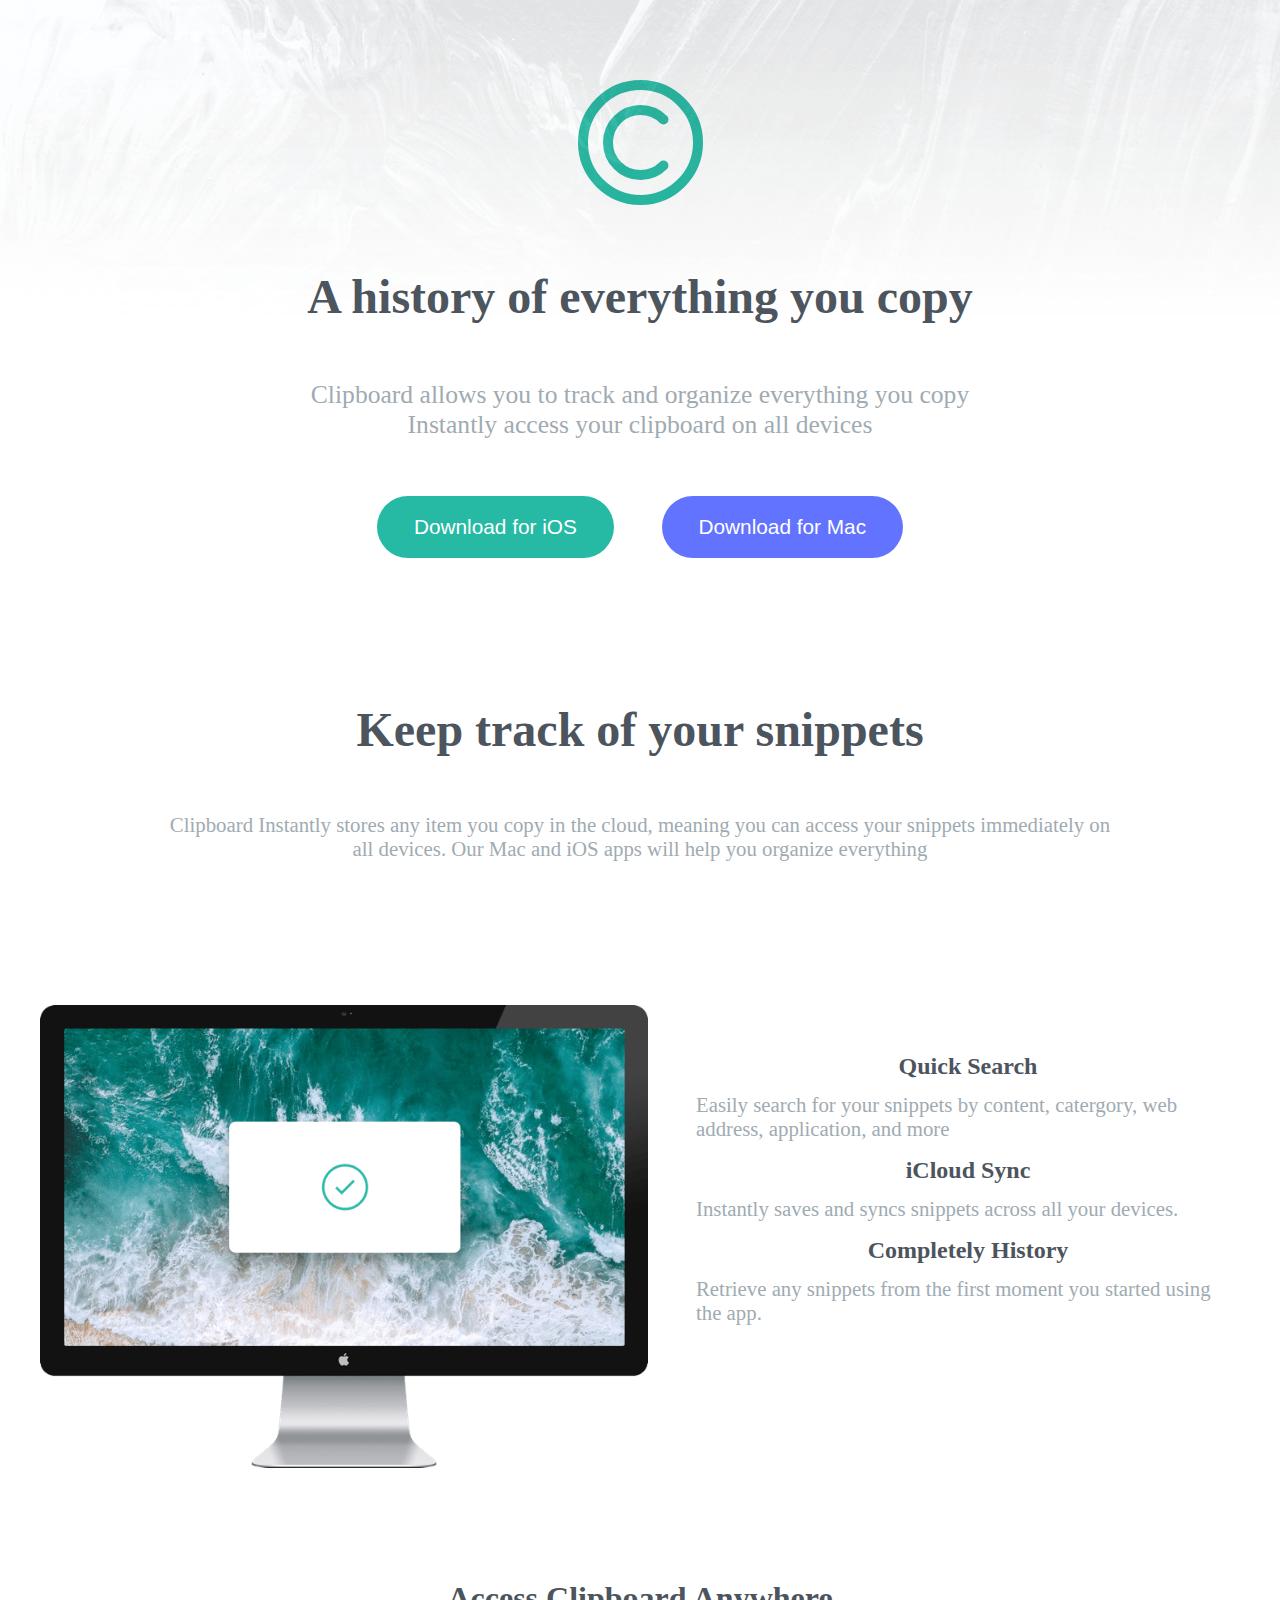
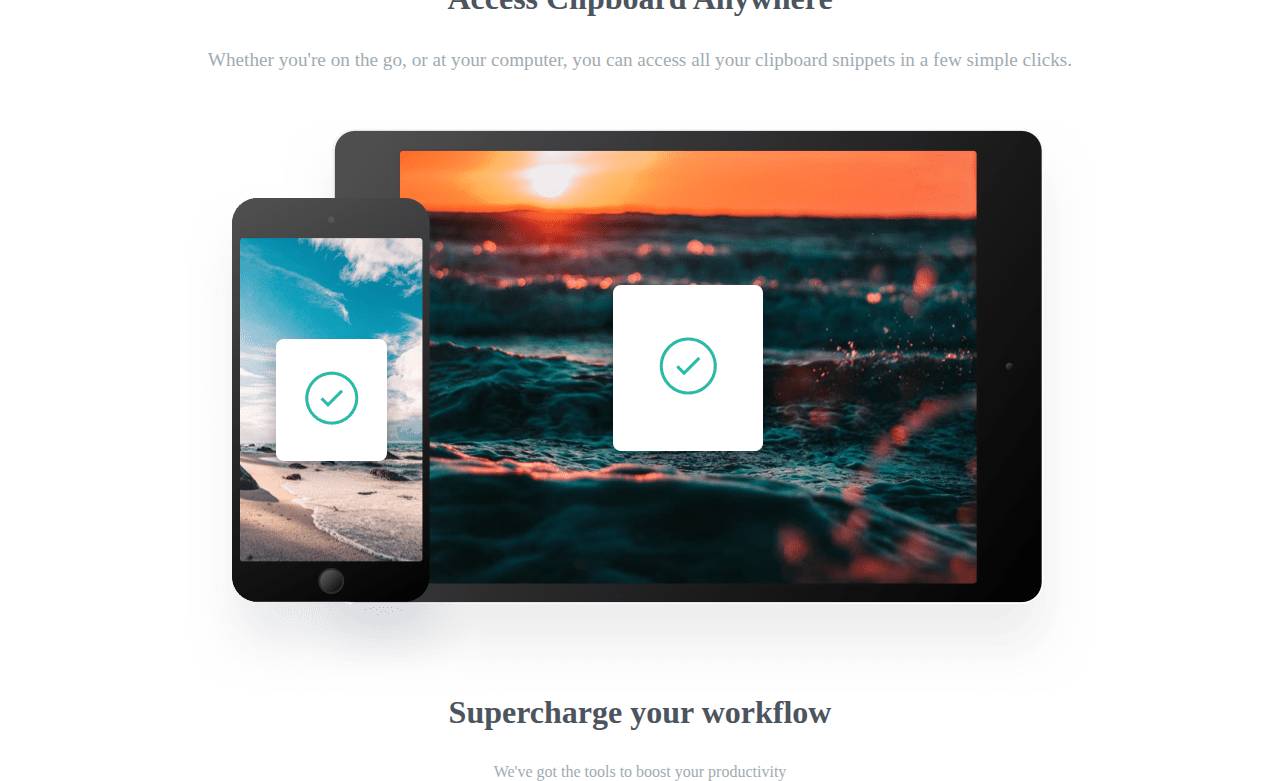
==== landing_page/index.html @ 25e570d0 "landing page" ====
<!DOCTYPE html>
<html lang="en">

<head>
    <meta charset="UTF-8">
    <meta name="viewport" content="width=device-width, initial-scale=1.0">
    <title>CLIPBOARD :: WEBSITE</title>
    <link rel="stylesheet" href="./css/style.css">
    <link rel="shortcut icon" href="./images/favicon-32x32.png" type="image/png">
</head>

<body>
    <img src="./images/bg-header-desktop.png" class="bg_image" style="width: 100%;" alt="">
    <div class="wrapper">

        <div class="icon flex-center">
            <img src="./images/logo.svg" alt="">
        </div>
        <div class="banner">
            <h1>A history of everything you copy</h1>
            <p>
                Clipboard allows you to track and organize everything you copy <br>
                Instantly access your clipboard on all devices
            </p>
        </div>

        <div class="download flex-center">
            <button>Download for iOS</button>
            <button id="mac">Download for Mac</button>
        </div>

        <div class="snippets">
            <h2>Keep track of your snippets</h2>
            <p>
                Clipboard Instantly stores any item you copy in the cloud, meaning you can access your snippets
                immediately on all devices. Our Mac and iOS apps will help you organize everything
            </p>
        </div>

        <div class="features ">
            <img src="./images/image-computer.png" alt="">
            <div class="features-text">
                <div class="feature">
                    <h3>Quick Search</h3>
                    <p>Easily search for your snippets by content, catergory, web address, application, and more</p>

                </div>
                <div class="feature">
                    <h3>iCloud Sync</h3>
                    <p>
                        Instantly saves and syncs snippets across all your devices.

                    </p>

                </div>
                <div class="feature">
                    <h3>Completely History
                    </h3>
                    <p>
                        Retrieve any snippets from the first moment you started using the app.
                    </p>

                </div>
            </div>
        </div>

        <div class="access">
            <h3>Access Clipboard Anywhere</h3>
            <p>Whether you're on the go, or at your computer, you can access all your clipboard snippets in a few simple clicks.      </p>
            <div class="flex-center">

                <img src="./images/image-devices.png" alt="">
            </div>
        </div>

        <div class="super">
            <h3>Supercharge your workflow</h3>
            <p>We've got the tools to boost your productivity</p>
            
        </div>



    </div>



</body>

</html>
---- landing_page/css/style.css ----
* {
    margin: 0;
    padding: 0;
    box-sizing: border-box;
}

:root {
    --header: #4c545d;
    --text: #9fabb2;
    --green: #26baa4;
    --blue: #6173ff;
}

body {
    font-size:16px;
    font-family: tahoma;
}

.wrapper {
    width: 1200px;
    margin: 0 auto;
    /* margin-top: -20rem; */
}
.bg_image{
    position: absolute;
}

.flex-center {
    display: flex;
    align-items: center;
    justify-content: center;
}

.banner {
    text-align: center;
}

.icon {
    margin-bottom: 4rem;
}

.icon img {
    margin-top: 5rem;
}

h1,
h2 {
    font-size: 3rem;
    color: var(--header);
    margin-bottom: 3.5rem;
}

p {
    color: var(--text);
    text-align: center;
    max-width: 80%;
    margin: 0 auto;

}
.banner p{
    font-size: 1.6rem;
}
.download {
    gap: 3rem;
    margin-top: 3.5rem;
}

.download button {
    outline: none;
    background: var(--green);
    border: none;
    padding: 1.2rem 2.3rem;
    font-size: 1.3rem;
    color: white;
    border-radius: 2rem;
    cursor: pointer;
    transition: .5s all ease;
}

.download button#mac {
    background: var(--blue);
}

.download button:hover {
    opacity: .8;
}

.snippets {
    text-align: center;
    margin-top: 9rem;
    margin-bottom: 9rem;
}

.snippets p {
    font-size: 1.3rem;
}
.features{
    display: flex;
    justify-content: center;
    gap: 3rem;
    
}
.features-text{
    margin-top: 3rem;
}
.features img{
    width: 38rem;
}
.feature{
    margin-bottom: 1rem;
}
.features h3{
    color: var(--header);
    margin-bottom: .8rem;
    font-size: 1.5rem;
}
.feature p{
    max-width: 100%;
    margin: 0;
    text-align: left;
    font-size: 1.3rem;

}

.access{
    margin-top: 7rem;
}
 h3{
    color: var(--header);
    font-size: 2rem;
    text-align: center;
    margin-bottom: 2rem;
}
.access p{
    font-size: 1.2rem;
    max-width: 100%;
}
.access img{
    margin-top: 3rem;
    
}
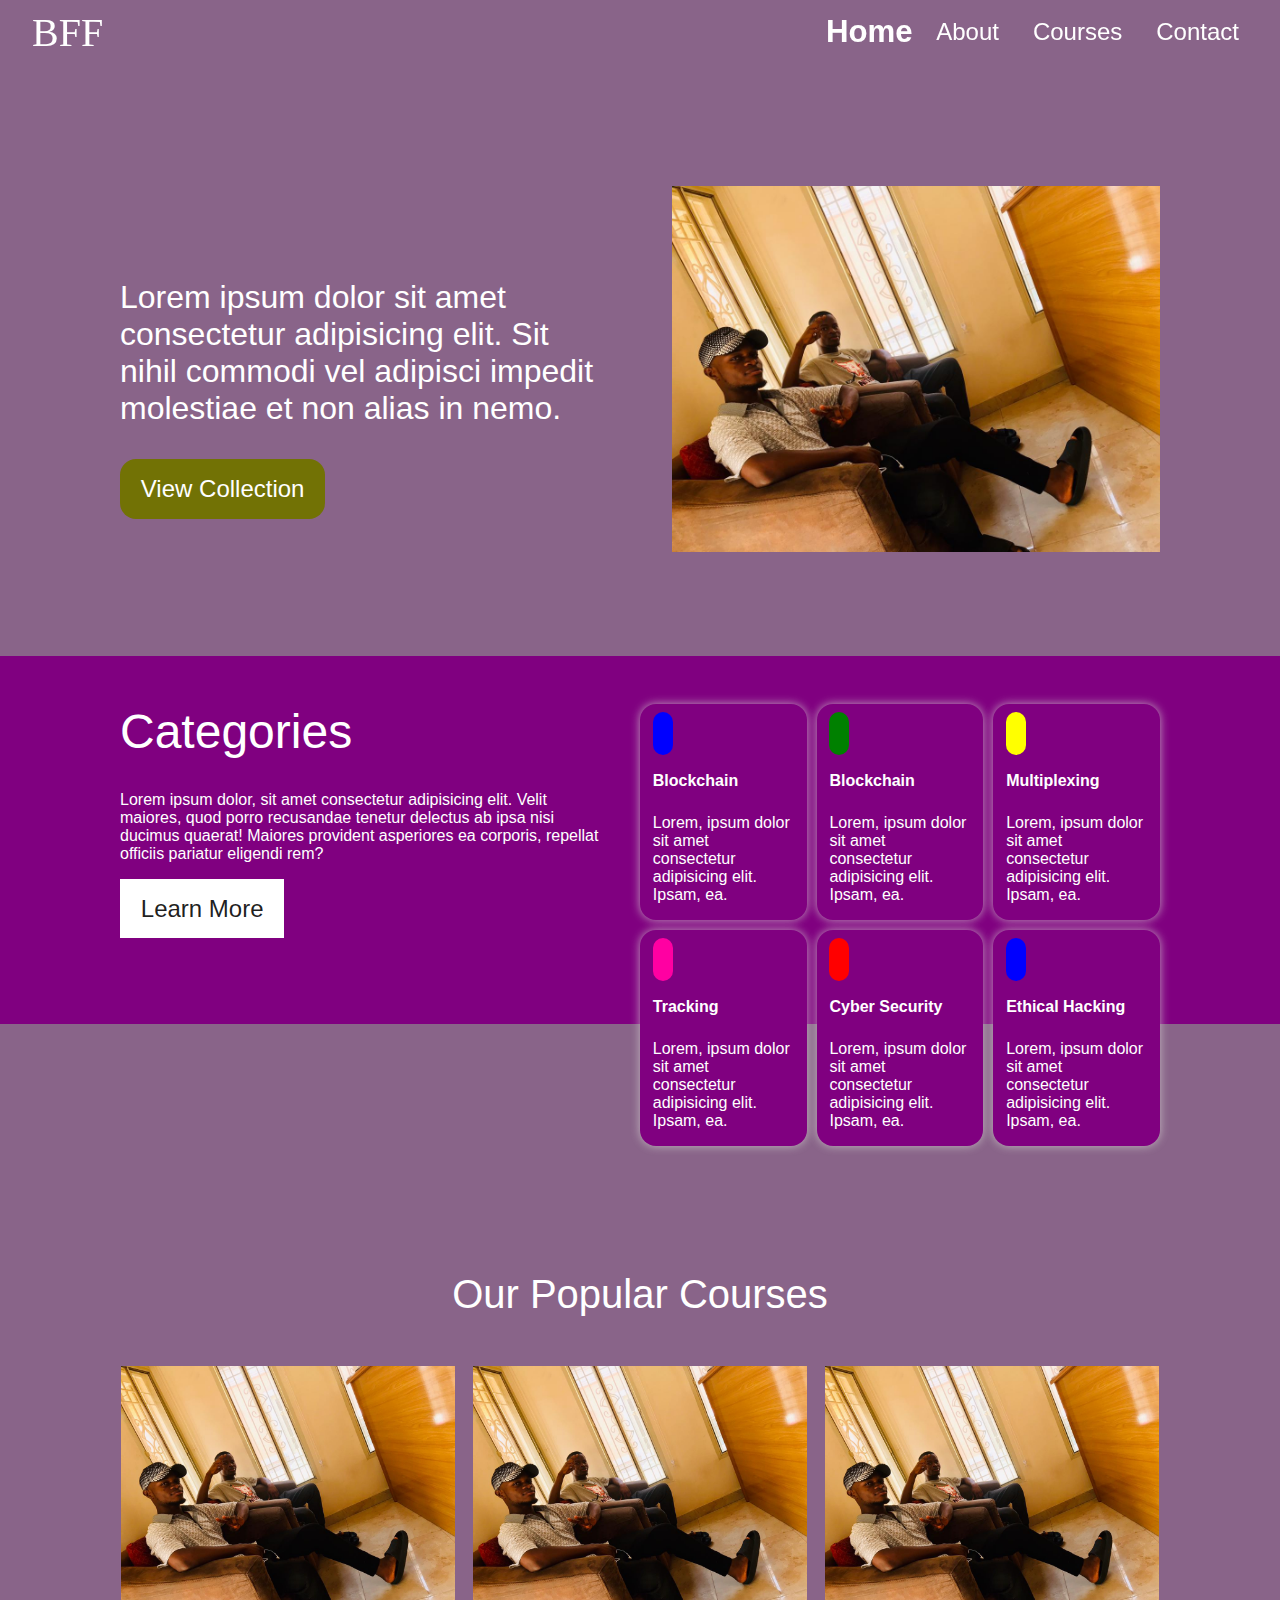
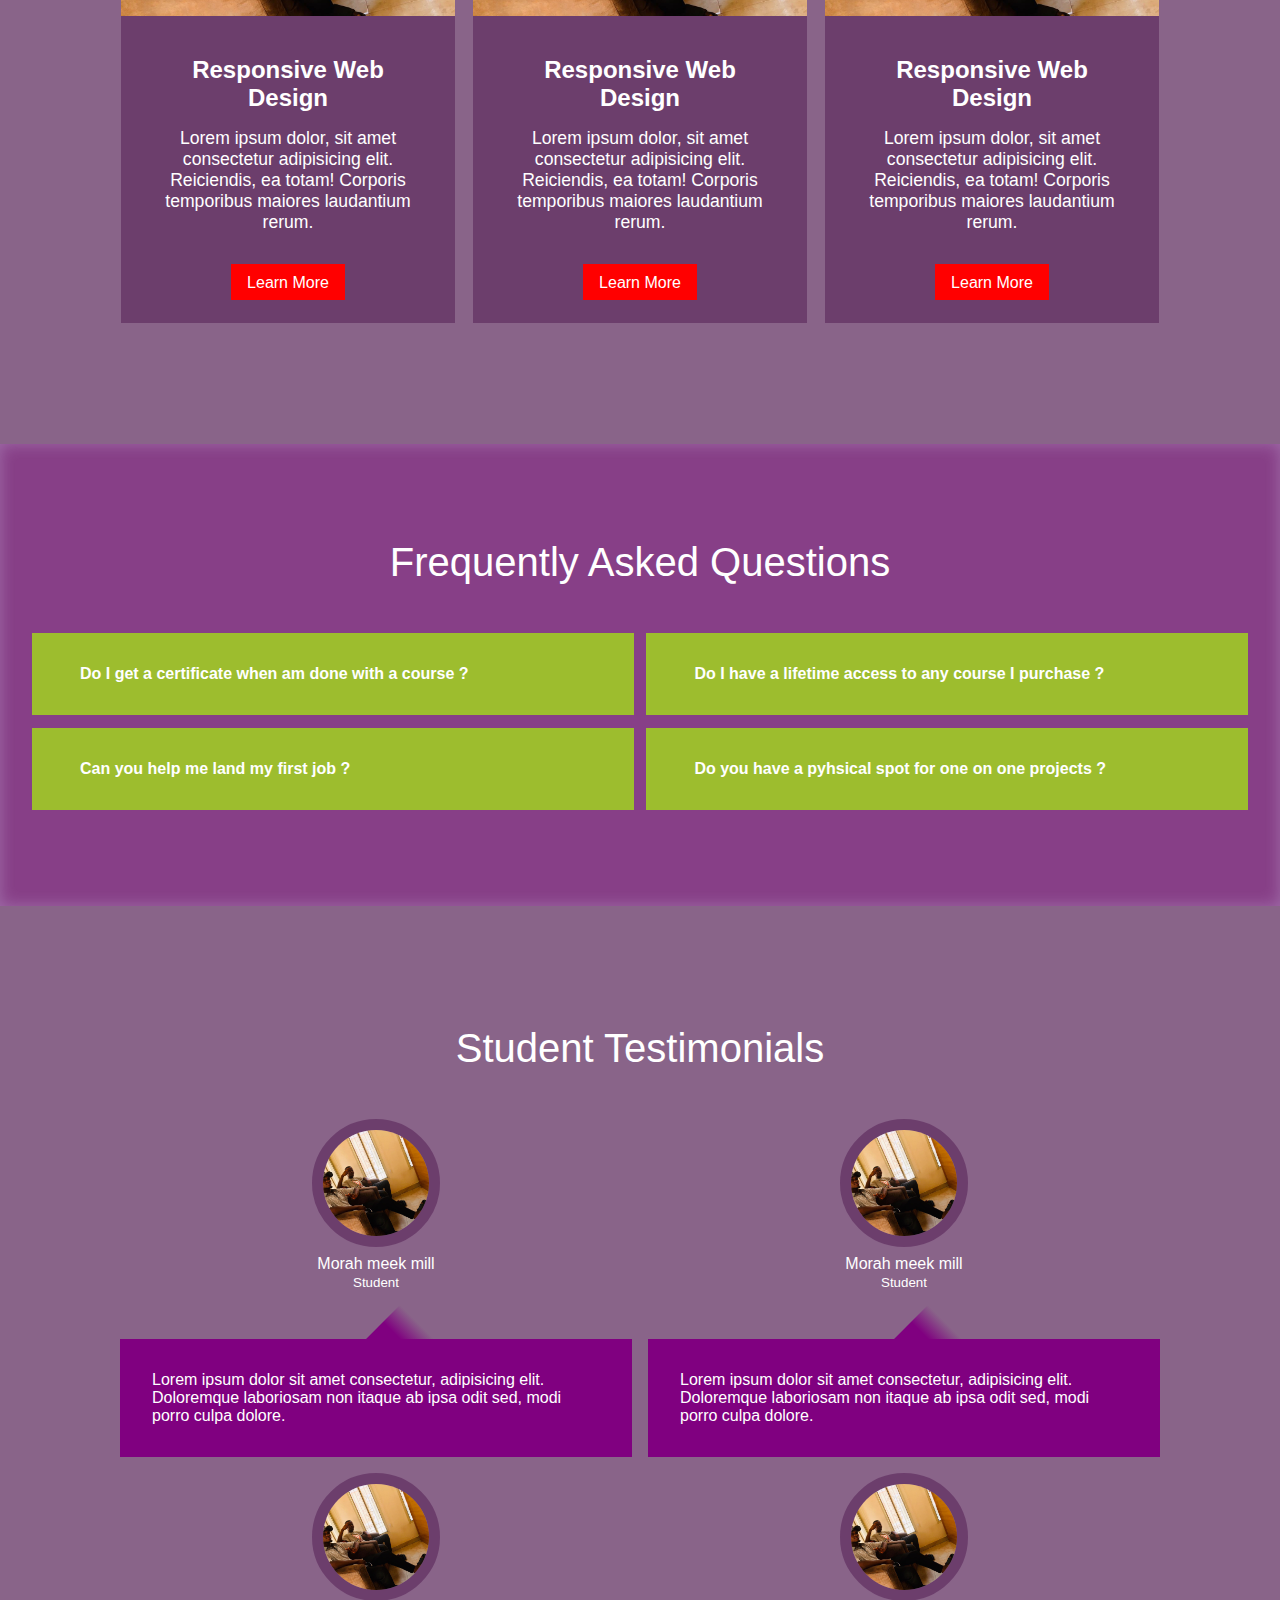
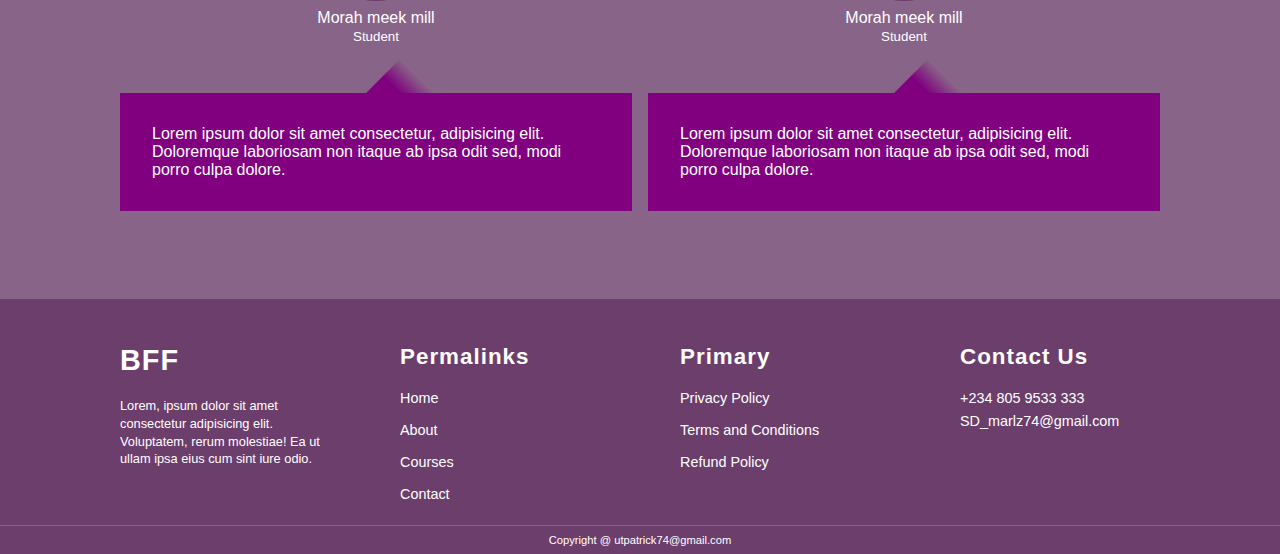
==== commit 9e5a7243: "update" ====
--- a/landing_page/index.html
+++ b/landing_page/index.html
@@ -1,90 +1,299 @@
 <!DOCTYPE html>
 <html lang="en">
-
 <head>
     <meta charset="UTF-8">
+    <meta http-equiv="X-UA-Compatible" content="IE=edge">
     <meta name="viewport" content="width=device-width, initial-scale=1.0">
-    <title>CLIPBOARD :: WEBSITE</title>
-    <link rel="stylesheet" href="./css/style.css">
-    <link rel="shortcut icon" href="./images/favicon-32x32.png" type="image/png">
+    <title>fff</title>
+    <script src="js/all.js"></script>
+    <link rel="stylesheet" href="css/style.css">
 </head>
-
 <body>
-    <img src="./images/bg-header-desktop.png" class="bg_image" style="width: 100%;" alt="">
-    <div class="wrapper">
-
-        <div class="icon flex-center">
-            <img src="./images/logo.svg" alt="">
-        </div>
-        <div class="banner">
-            <h1>A history of everything you copy</h1>
-            <p>
-                Clipboard allows you to track and organize everything you copy <br>
-                Instantly access your clipboard on all devices
-            </p>
-        </div>
-
-        <div class="download flex-center">
-            <button>Download for iOS</button>
-            <button id="mac">Download for Mac</button>
-        </div>
-
-        <div class="snippets">
-            <h2>Keep track of your snippets</h2>
-            <p>
-                Clipboard Instantly stores any item you copy in the cloud, meaning you can access your snippets
-                immediately on all devices. Our Mac and iOS apps will help you organize everything
-            </p>
-        </div>
-
-        <div class="features ">
-            <img src="./images/image-computer.png" alt="">
-            <div class="features-text">
-                <div class="feature">
-                    <h3>Quick Search</h3>
-                    <p>Easily search for your snippets by content, catergory, web address, application, and more</p>
-
-                </div>
-                <div class="feature">
-                    <h3>iCloud Sync</h3>
-                    <p>
-                        Instantly saves and syncs snippets across all your devices.
-
-                    </p>
-
-                </div>
-                <div class="feature">
-                    <h3>Completely History
-                    </h3>
-                    <p>
-                        Retrieve any snippets from the first moment you started using the app.
-                    </p>
-
-                </div>
-            </div>
-        </div>
-
-        <div class="access">
-            <h3>Access Clipboard Anywhere</h3>
-            <p>Whether you're on the go, or at your computer, you can access all your clipboard snippets in a few simple clicks.      </p>
-            <div class="flex-center">
-
-                <img src="./images/image-devices.png" alt="">
-            </div>
-        </div>
-
-        <div class="super">
-            <h3>Supercharge your workflow</h3>
-            <p>We've got the tools to boost your productivity</p>
+    <nav class=" nav_container">
+        <div class="logo flex_center">
+            BFF
+        </div>
+        <div class="nav_item ">
+            <a href="index.html" class="active">Home</a>
+            <a href="about.html">About</a>
+            <a href="courses.html">Courses</a>
+            <a href="contact.html">Contact</a>
             
         </div>
-
-
-
-    </div>
-
-
-
+        <div class="close_icon ">
+            <span class="show"><i class="fa fa-bars"></i></span>
+            
+            <span class="close none"><i class="fa fa-times"></i></span>
+        </div>
+    </nav>
+    <header class="">
+        <div class="container imt head_container">
+            <div class="head_left">
+                <p>Lorem ipsum dolor sit amet consectetur adipisicing elit. Sit nihil commodi vel adipisci impedit molestiae et non alias in nemo.</p>
+                <a href="#" class="btn">View Collection</a>
+            </div>
+            <div class="head_right">
+                <img src="img/AA1.jpg"  alt="img">
+            </div>
+        </div>
+    </header>
+    <section class="categories_container">
+        <div class="container categories">
+            <div class="cat_left">
+                <h1>categories</h1>
+                <p>Lorem ipsum dolor, sit amet consectetur adipisicing elit. Velit maiores, quod porro recusandae tenetur delectus ab ipsa nisi ducimus quaerat! Maiores provident asperiores ea corporis, repellat officiis pariatur eligendi rem?</p>
+                <a href="#" class="btn">Learn More</a>
+            </div>
+            <div class="cat_right_container">
+                <div class="cat_right_card">
+                    <span><i class="fa fa-bars"></i></span>
+                    <h3>Blockchain</h3>
+                    <p>Lorem, ipsum dolor sit amet consectetur adipisicing elit. Ipsam, ea.</p>
+
+                </div>
+                <div class="cat_right_card">
+                    <span><i class="fa fa-bars"></i></span>
+                    <h3>Blockchain</h3>
+                    <p>Lorem, ipsum dolor sit amet consectetur adipisicing elit. Ipsam, ea.</p>
+
+                </div>
+                <div class="cat_right_card">
+                    <span><i class="fa fa-times"></i></span>
+                    <h3>Multiplexing</h3>
+                    <p>Lorem, ipsum dolor sit amet consectetur adipisicing elit. Ipsam, ea.</p>
+
+                </div>
+                <div class="cat_right_card">
+                    <span><i class="fa fa-address-book"></i></span>
+                    <h3>Tracking</h3>
+                    <p>Lorem, ipsum dolor sit amet consectetur adipisicing elit. Ipsam, ea.</p>
+
+                </div>
+                <div class="cat_right_card">
+                    <span><i class="fa fa-lock"></i></span>
+                    <h3>Cyber Security</h3>
+                    <p>Lorem, ipsum dolor sit amet consectetur adipisicing elit. Ipsam, ea.</p>
+
+                </div>
+                <div class="cat_right_card">
+                    <span><i class="fa fa-key"></i></span>
+                    <h3>Ethical Hacking</h3>
+                    <p>Lorem, ipsum dolor sit amet consectetur adipisicing elit. Ipsam, ea.</p>
+
+                </div>
+                
+
+            </div>
+        </div>
+       
+
+    </section>
+    <section class="courses_container container">
+        <h2>Our popular courses</h2>
+        <div class="courses">
+            <article>
+                <div class="img">
+                    <img src="img/AA1.jpg" alt="">
+                </div>
+                <div class="course_info">
+                    <h3>responsive web design</h3>
+                    <p>Lorem ipsum dolor, sit amet consectetur adipisicing elit. Reiciendis, ea totam! Corporis temporibus maiores laudantium rerum.</p>
+                    <a href="#" class="btn_small">Learn More</a>
+                </div>
+
+            </article>
+
+            <article>
+                <div class="img">
+                    <img src="img/AA1.jpg" alt="">
+                </div>
+                <div class="course_info">
+                    <h3>responsive web design</h3>
+                    <p>Lorem ipsum dolor, sit amet consectetur adipisicing elit. Reiciendis, ea totam! Corporis temporibus maiores laudantium rerum.</p>
+                    <a href="#" class="btn_small">Learn More</a>
+                </div>
+
+            </article>
+
+            <article>
+                <div class="img">
+                    <img src="img/AA1.jpg" alt="">
+                </div>
+                <div class="course_info">
+                    <h3>responsive web design</h3>
+                    <p>Lorem ipsum dolor, sit amet consectetur adipisicing elit. Reiciendis, ea totam! Corporis temporibus maiores laudantium rerum.</p>
+                    <a href="#" class="btn_small">Learn More</a>
+                </div>
+
+            </article>     
+        </div>
+        
+    </section>
+    <section class="faq_container ">
+        <div class="">
+            <h2>Frequently asked questions</h2>
+            <div class="faq">
+            <article>
+                <div class="question">
+                    <div class="icon ">
+                        <i class="fa fa-plus"></i>
+                    </div>
+                    <div class="question_answer">
+                        <h5>Do I get a certificate when am done with a course ?</h5>
+                        <p class="">Lorem ipsum dolor sit amet, consectetur adipisicing elit. Deserunt accusamus, obcaecati voluptatem ipsam animi vero!</p>
+                    </div>
+                    
+                </div>
+
+            </article>
+            <article>
+                <div class="question">
+                    <div class="icon ">
+                        <i class="fa fa-plus"></i>
+                    </div>
+                    <div class="question_answer">
+                        <h5>Do I have a lifetime access to any course I purchase ?</h5>
+                        <p class="">Lorem ipsum dolor sit amet, consectetur adipisicing elit. Deserunt accusamus, obcaecati voluptatem ipsam animi vero!</p>
+                    </div>
+                    
+                </div>
+
+            </article>
+            <article>
+                <div class="question">
+                    <div class="icon ">
+                        <i class="fa fa-plus"></i>
+                    </div>
+                    <div class="question_answer">
+                        <h5>Can you help me land my first job ?</h5>
+                        <p class="">Lorem ipsum dolor sit amet, consectetur adipisicing elit. Deserunt accusamus, obcaecati voluptatem ipsam animi vero!</p>
+                    </div>
+                    
+                </div>
+
+            </article>
+            <article>
+                <div class="question">
+                    <div class="icon ">
+                        <i class="fa fa-plus"></i>
+                    </div>
+                    <div class="question_answer">
+                        <h5>Do you have a pyhsical spot for one on one projects ?</h5>
+                        <p class="">Lorem ipsum dolor sit amet, consectetur adipisicing elit. Deserunt accusamus, obcaecati voluptatem ipsam animi vero!</p>
+                    </div>
+                    
+                </div>
+
+            </article>
+        </div>
+        </div>
+        
+        
+    </section>
+
+    <section class="container student_test_container">
+        <h2>Student Testimonials</h2>
+        <div class="testimonial">
+            <article>
+                <div class="avater">
+                    <img src="img/AA1.jpg" alt="">
+                </div>
+                <div class="avatar_info">
+                    <p>Morah meek  mill</p>
+                    <small>Student</small>
+                </div>
+                <div class="testimonail">
+                    Lorem ipsum dolor sit amet consectetur, adipisicing elit. Doloremque laboriosam non itaque ab ipsa odit sed, modi porro culpa dolore.
+                </div>
+            </article>
+    
+            <article>
+                <div class="avater">
+                    <img src="img/AA1.jpg" alt="">
+                </div>
+                <div class="avatar_info">
+                    <p>Morah meek  mill</p>
+                    <small>Student</small>
+                </div>
+                <div class="testimonail">
+                    Lorem ipsum dolor sit amet consectetur, adipisicing elit. Doloremque laboriosam non itaque ab ipsa odit sed, modi porro culpa dolore.
+                </div>
+            </article>
+    
+            <article>
+                <div class="avater">
+                    <img src="img/AA1.jpg" alt="">
+                </div>
+                <div class="avatar_info">
+                    <p>Morah meek  mill</p>
+                    <small>Student</small>
+                </div>
+                <div class="testimonail">
+                    Lorem ipsum dolor sit amet consectetur, adipisicing elit. Doloremque laboriosam non itaque ab ipsa odit sed, modi porro culpa dolore.
+                </div>
+            </article>
+    
+            <article>
+                <div class="avater">
+                    <img src="img/AA1.jpg" alt="">
+                </div>
+                <div class="avatar_info">
+                    <p>Morah meek  mill</p>
+                    <small>Student</small>
+                </div>
+                <div class="testimonail">
+                    Lorem ipsum dolor sit amet consectetur, adipisicing elit. Doloremque laboriosam non itaque ab ipsa odit sed, modi porro culpa dolore.
+                </div>
+            </article>
+        </div>
+        
+    </section>
+
+    <section class="footer_container">
+        <div class="container footer_inner">
+            <div class="footer1 footer">
+                <h4>bff</h4>
+                <P>Lorem, ipsum dolor sit amet consectetur adipisicing elit. Voluptatem, rerum molestiae! Ea ut ullam ipsa eius cum sint iure odio.</P>
+            </div>
+            <div class="footer2 footer">
+                <h4>Permalinks</h4>
+                <div class="links">
+                    <a href="#">Home</a>
+                    <a href="#">About</a>
+                    <a href="#">Courses</a>
+                    <a href="#">Contact</a>
+                </div>
+            </div>
+            <div class="footer3 footer">
+                <h4>Primary</h4>
+                <div class="links">
+                    <a href="#">Privacy Policy</a>
+                    <a href="#">Terms and Conditions</a>
+                    <a href="#">Refund Policy</a>
+                </div>
+                
+            </div>
+            <div class="footer4 footer">
+                <h4>Contact Us</h4>
+                <p>+234 805 9533 333</p>
+                <p>SD_marlz74@gmail.com</p>
+                <div class="icons">
+                    <a href="#"><i class="fab fa-facebook"></i></a>
+                    <a href="#"><i class="fab fa-instagram"></i></a>
+                    <a href="#"><i class="fab fa-twitter"></i></a>
+                    <a href="#"><i class="fab fa-github"></i></a>
+                </div>
+            </div>
+            
+        </div>
+        <div class="copy_right">
+                Copyright @ utpatrick74@gmail.com
+        </div>
+        
+    </section>
+   
+
+    
 </body>
-
+<script src="js/script.js"></script>
 </html>--- a/landing_page/css/style.css
+++ b/landing_page/css/style.css
@@ -1,141 +1,1256 @@
-* {
-    margin: 0;
-    padding: 0;
+*{
+    margin: 0%;
+    padding: 0%;
     box-sizing: border-box;
-}
-
-:root {
-    --header: #4c545d;
-    --text: #9fabb2;
-    --green: #26baa4;
-    --blue: #6173ff;
-}
-
-body {
-    font-size:16px;
-    font-family: tahoma;
-}
-
-.wrapper {
-    width: 1200px;
-    margin: 0 auto;
-    /* margin-top: -20rem; */
-}
-.bg_image{
-    position: absolute;
-}
-
-.flex-center {
-    display: flex;
-    align-items: center;
-    justify-content: center;
-}
-
-.banner {
-    text-align: center;
-}
-
-.icon {
-    margin-bottom: 4rem;
-}
-
-.icon img {
-    margin-top: 5rem;
-}
-
-h1,
-h2 {
-    font-size: 3rem;
-    color: var(--header);
-    margin-bottom: 3.5rem;
-}
-
-p {
-    color: var(--text);
-    text-align: center;
-    max-width: 80%;
-    margin: 0 auto;
-
-}
-.banner p{
-    font-size: 1.6rem;
-}
-.download {
-    gap: 3rem;
-    margin-top: 3.5rem;
-}
-
-.download button {
+    text-decoration: none;
+    font-family: sans-serif,serif,Tahoma;
+    color: var(--white);
+}
+:root{
+    --bg_yellow:yellow;
+    --bg_yellow_warm:rgb(114, 114, 5);
+    --bg_green:green;
+    --bg_green_light:rgb(77, 235, 77);
+    --bg_purple_fade:rgba(99, 50, 99, 0.755);
+    --white:white;
+    --white_fade:rgba(255, 255, 255, 0.885);
+    --transition:all .6s ease-in-out;
+    --width_lg:85vw;
+    --width_md:90vw;
+    --width_sm:95vw;
+    --scale1_5: scale(1.5);
+    --scale1: scale(1);
+    --black_fade:rgba(9, 9, 9, 0.919);
+    --purple:purple;
+    --blue_card:blue;
+    --green_card:green;
+    --pink_card:rgb(255, 0, 162);
+    --red_card:red;
+    
+
+}
+img{
+    width: 100%;
+    display: block;
+    object-fit: cover;
+}
+.none{
+    display: none !important;
+}
+.btn{
+    padding: 1rem 1.3rem;
+    font-size: 1.5rem;
+    border: none;
     outline: none;
-    background: var(--green);
+}
+.btn_small{
+    padding: .6rem 1rem;
+    font-size: 1.5rem;
     border: none;
-    padding: 1.2rem 2.3rem;
-    font-size: 1.3rem;
-    color: white;
-    border-radius: 2rem;
-    cursor: pointer;
-    transition: .5s all ease;
-}
-
-.download button#mac {
-    background: var(--blue);
-}
-
-.download button:hover {
-    opacity: .8;
-}
-
-.snippets {
-    text-align: center;
-    margin-top: 9rem;
-    margin-bottom: 9rem;
-}
-
-.snippets p {
-    font-size: 1.3rem;
-}
-.features{
+    outline: none;
+}
+
+.close_icon{
+    font-size: 1rem;
+    display: none;
+}
+.container{
+    width: var(--width_lg);
+    margin: 0px auto;
+    padding: 1.5rem;
+}
+
+h1,h2,h3,h4,h5{
+    font-weight: 500;
+    font-family: sans-serif;
+
+}
+body{
+    background: var(--bg_purple_fade);
+    color: var(--white);
+    transition: .7s all ease-in;
+}
+.flex_center{
     display: flex;
     justify-content: center;
-    gap: 3rem;
-    
-}
-.features-text{
+    align-items: center;
+
+}
+.nav_container{
+    display: flex;
+    justify-content: space-between;
+    align-items: center;
+    width: 100%;
+    /* min-width: 100%; */
+    padding: 0 2rem;
+    position: fixed;
+    top: 0;
+    height: 4rem;
+    z-index: 99;
+}
+.nav_toggle{
+    background: var(--bg_green_light);
+}
+.logo{
+    height: inherit;
+    font-size: 2.5rem;
+    color: var(--white);
+    font-family: 'Franklin Gothic Medium';
+}
+.nav_item{
+    display: flex;
+    justify-content: center;
+    align-items: center;
+    gap: 1rem;
+}
+.nav_item a{
+    font-size: 1.5rem;
+    padding:3px 9px;
+    color: var(--white);
+}
+.active{
+    transform: scale(1.3);
+    font-weight: 600;
+}
+.nav_item a:hover{
+    color: var(--white_fade);
+    transition: var(--transition);
+    transform:var(--scale1_5);
+}
+header{
+    position: relative;
+    top: 4rem;
+    padding: 6rem 0rem 9rem;
+    
+}
+
+
+.head_container{
+    /* overflow-y: hidden; */
+    display: grid;
+    grid-template-columns: repeat(2,1fr);
+    align-items: center;
+    gap: 4rem;
+
+}
+.head_left{
+    position: relative;
+}
+.head_left p{
+    font-size: 2rem;
+    color: var(--white);
+    margin:0 0 2rem;
+}
+
+.head_left a{
+    color: var(--white);
+    background: var(--bg_yellow_warm);
+    position: absolute;
+    border-radius: 1rem;
+    z-index: 2;
+}
+.head_left a:after{
+    position: absolute;
+    border-radius: 1rem;
+    transition: all .9s ease-in;
+    content: '';
+    top: 0;
+    left: 0;
+    right: 0;
+    width: 0%;
+    height: 100%;
+    z-index: -1;
+    background: var(--bg_green);
+}
+
+.head_left a:hover:after{
+    width: 100%;    
+}
+.categories_container{
+    background: var(--purple);
+    height: 23rem;
+}
+.categories{
+    display: grid;
+    grid-template-columns: repeat(2,1fr);
+    padding-top: 3rem;
+    
+}
+.cat_left{
+    margin-right: 2.3rem;
+    max-width: initial;
+}
+.cat_left h1{
+    font-size: 3rem;
+    text-transform: capitalize;
+    margin-bottom: 2rem;
+}
+.cat_left p{
+    font-size: 1rem;
+    margin-bottom: 2rem;
+    max-width: initial;
+}
+.cat_left a{
+    font-size: 1.5rem;
+    text-transform: capitalize;
+    margin-top: 2.5rem;
+    background: var(--white);
+    color: var(--black_fade);
+}
+.cat_left a:hover{
+    letter-spacing: 3px;
+    transition: .3s ease-in-out;
+}
+.cat_right_container{
+    display: grid;
+    grid-template-columns: repeat(3,1fr);
+    gap: 10px;
+    max-width: initial !important;
+
+    cursor: pointer;
+}
+.cat_right_card{
+    background: var(--purple);
+    box-shadow: 0 0 .6rem rgba(211, 205, 205, 0.789);
+    border-radius: 1rem;
+    padding: 1rem .8rem;
+}
+.cat_right_card:hover{
+    transform: scale(1.04);
+    transition: all .8s ease-in-out;
+}
+.cat_right_card span{
+    /* background: red; */
+    padding: 8px 10px;
+    font-size: 1.5rem;
+    border-radius: .8rem;
+    /* margin-bottom: 2rem; */
+}
+.cat_right_card h3{
+    font-size: 1rem;
+    margin: 1.5rem 0rem;
+    font-weight: 700;
+}
+.cat_right_card p{
+    font-size: 1rem;
+}
+.cat_right_card:nth-child(1) span{
+    background: var(--blue_card);
+}
+.cat_right_card:nth-child(2) span{
+    background: var(--green_card);
+}
+.cat_right_card:nth-child(3) span{
+    background: var(--bg_yellow);
+}
+.cat_right_card:nth-child(4) span{
+    background: var(--pink_card);
+}
+.cat_right_card:nth-child(5) span{
+    background: var(--red_card);
+}
+.cat_right_card:nth-child(6) span{
+    background: var(--blue_card);
+}
+.courses_container{
+    /* border: solid black; */
+    margin-top: 14rem;
+}
+section h2{
+    text-align: center;
+    font-size: 2.5rem;
+    text-transform: capitalize;
+    margin-bottom: 3rem;
+
+}
+.courses{
+    display: grid;
+    grid-template-columns:repeat(3,1fr);
+    gap: 1rem;
+    text-align: center;
+
+}
+.courses article{
+    border:1px solid transparent;
+}
+.courses article:hover{
+ border-color: var(--blue_card);
+ background: transparent;
+}
+.course_info{
+    background: var(--bg_purple_fade);
+    padding:2rem;
+    border: none !important;
+}
+.course_info:hover{
+    background: transparent;
+    transition: var(--transition);
+}
+
+.course_info h3{
+    text-transform: capitalize;
+    font-size: 1.5rem;
+    font-weight: 700;
+    margin: .5rem 0rem 1rem 0rem;
+}
+.course_info p{
+    font-size: 1.1rem;
+    margin: 1rem 0rem 2.5rem;
+}
+.course_info a{
+    background: red;
+    font-size: 1rem;
+    
+}
+.faq_container{
+    margin-top: 6rem;
+    padding:6rem 2rem;
+    background:rgba(135, 38, 135, 0.59);
+    box-shadow:inset  0rem 0rem 1rem rgba(218, 218, 247, 0.296);
+    border: none;
+}
+
+.faq{
+    display: grid;
+    grid-template-columns: repeat(2,1fr);
+    gap: .8rem;
+    align-items: center;
+}
+
+.faq .question{
+    display: flex;
+    background: rgba(168, 252, 1, 0.666);
+    gap: 1rem;
+    align-items: center;
+    padding: 2rem;
+    cursor: pointer;
+    
+}
+.question .icon{
+    align-self: flex-start;
+    font-size: 1.1rem;
+}
+.question .question_answer h5{
+    font-weight: 600;
+    font-size: 1rem;
+
+}
+.question .question_answer p{
+    margin-top: .8rem;
+    font-size: .9rem;
+    display: none;
+}
+.question.open p{
+    display: block;
+}
+
+.student_test_container{
+    /* border: solid black; */
+    margin-top: 6rem;
+}
+.student_test_container .avater{
+    width: 8rem;
+    height: 8rem;
+    border-radius: 50%;
+    border: .7rem solid var(--bg_purple_fade);
+    margin: 0 auto;
+}
+.student_test_container .avater img{
+    border-radius: 50%;
+    height: 100%;
+}
+.student_test_container .avatar_info{
+    text-align: center;
+    margin-top: .5rem;
+}
+.student_test_container .testimonail{
     margin-top: 3rem;
-}
-.features img{
-    width: 38rem;
-}
-.feature{
-    margin-bottom: 1rem;
-}
-.features h3{
-    color: var(--header);
-    margin-bottom: .8rem;
+    background: var(--purple);
+    padding: 2rem;
+    position: relative;
+    
+
+}
+.student_test_container .testimonail:before{
+    width: 3rem;
+    height: 3rem;
+    background: linear-gradient(transparent , var(--purple),var(--purple) );
+    content: '';
+    position: absolute;
+    margin: 0 auto;
+    top: -1.5rem;
+    left: 50%;
+    transform: rotate(45deg);
+
+
+}
+.testimonial{
+    display: grid;
+    grid-template-columns: repeat(2,1fr);
+    gap: 1rem;
+    overflow-x: auto;
+}
+.footer_container{
+    background: var(--bg_purple_fade);
+    margin-top: 4rem;
+}
+.footer_inner{
+    display: grid;
+    grid-template-columns: repeat(4,1fr);
+    gap: 5rem;
+}
+.footer h4{
+    font-weight: 600;
+    font-size: 1.4rem;
+    margin:1.3rem 0;
+    letter-spacing: 1px;
+}
+.footer1 h4{
+    text-transform: uppercase !important;
+    font-size: 1.8rem !important;
+
+}
+.footer1 p{
+    font-size: .8rem;
+    line-height: 1.1rem;
+}
+:is(.footer2 ,.footer3) .links{
+    display: flex;
+    flex-direction: column;
+    gap: 1rem;
+    font-size: .9rem;
+    font-weight: 300;
+}
+.footer4 p{
+    margin-bottom: .4rem;
+    font-size: .9rem;
+    font-weight: 300;
+}
+.footer4 .icons{
+    margin-top: 1rem;
+    transform: scale(.8);
+    display: flex;
+    justify-content: space-around;
+    align-items: center;
+    font-size: 1.1rem;
+}
+.copy_right{
+    text-align: center;
+    font-weight: 300;
+    font-size: .7rem;
+    box-shadow: 0 0rem .07rem var(--white_fade);
+    padding: .5rem;
+}
+
+
+
+/* =================================About======================== */
+.achieve_container{
+    display: grid;
+    grid-template-columns: repeat(2,1fr);
+    gap: 5rem;
+    margin-top: 6rem;
+}
+.acheive_text h2{
+    text-align: center;
+    font-size: 2rem;
+    text-transform: uppercase;
+    font-weight: 700;
+
+}
+.acheive_text p{
+    font-size: 1.2rem;
+    margin-top: 2rem;
+}
+.cards_container{
+    display: grid;
+    grid-template-columns: repeat(3,1fr);
+    gap: 1rem;
+    margin-top: 2rem;
+}
+.a_card{
+    background: var(--bg_purple_fade);
+    text-align: center;
+    border-radius: 1rem;
+    padding:1.2rem;
+}
+.a_card span{
+    padding: .7rem;
+    text-align: center;
+    border-radius: .7rem;
+}
+.a_card svg{
+    font-size: .8rem;
+    font-weight: 200;
+    color: var(--white_fade);
+}
+.a_card h3{
+    font-weight: 600;
+    margin: 1.6rem 0 .6rem;
+}
+.a_card p{
+    margin-top: 0;
+    font-weight: 200;
+    text-transform: capitalize;
+    font-size: 1rem;
+    letter-spacing: 1px;
+}
+
+.a_card:nth-child(1) span{
+    background: var(--blue_card);
+}
+.a_card:nth-child(2) span{
+    background: var(--pink_card);
+}
+.a_card:nth-child(3) span{
+    background: var(--green_card);
+}
+.a_card:hover{
+    transition: var(--transition);
+    box-shadow: -.2rem -.4rem .7rem rgba(0, 0, 0, 0.4);
+}
+.team_container{
+    display: grid;
+    grid-template-columns: repeat(4,1fr);
+    gap: 1rem;
+}
+.team_card{
+    background: var(--bg_purple_fade);
+    border: 1px solid transparent;
+    cursor: pointer;
+    overflow: hidden;
+    position: relative;
+    box-shadow: -2rem 0 -2rem rgba(0, 0, 0, 0.305);
+}
+.team_card:hover{
+    background: transparent;
+    border: 1px solid  var(--blue_card);
+}
+.width_80{
+    width: 90%;
+    margin: .8rem auto;
+}
+.team_card .width_80 .img img{
+    filter: saturate(0);
+}
+.team_card:hover .width_80 .img img{
+    filter: saturate(1);
+    transition: all .5s ease-in-out;
+}
+.team_card .body{
+    padding: 1rem 0;
+    text-align: center;
+}
+.team_card .body h4{
+    margin: .2rem 0 .8rem;
+}
+.team_card .body p{
+    text-transform: capitalize;
+    margin-top: 1rem;
+    padding-bottom: 1rem;
+}
+.team_card .body .icons{
+    position: absolute;
+    background: var(--bg_green);
+    right: 100%;
+    padding: 2rem 1.4rem!important;
+    top: 40%;
+    display: flex;
+    flex-direction: column;
+    width: 2.1rem;
+    height: 7rem;
+    justify-content: center;
+    align-items: center;
+    gap: 1rem;
+    border-radius: .7rem 0rem 0rem .7rem;
+}
+.team_card:hover .body .icons{
+    right: 0;
+    transition: var(--transition);
+    /* transition: all .5s ease-in-out; */
+}
+.icons a{
+    font-size: 1rem;
+}
+
+/* =================================CONTACT======================== */
+.contact_container{
+    display: grid;
+    grid-template-columns: 40% 60%;
+    position: relative;
+    margin-top: 12rem;
+    margin-bottom: 12rem;
+    background: var(--bg_purple_fade);
+    height: 26rem;
+}
+.contact_container aside{
+    background: var(--bg_yellow_warm);
+    padding: 1rem 2rem 11rem;
+    position: relative;
+    bottom: 5rem;
+}
+
+aside .aside_img{
+    width: 7rem;
+    margin: 1rem auto 2rem auto;
+}
+aside h3{
+    margin-bottom: 1.4rem;
+    font-weight: 700;
+    font-size: 1.7rem;
+    text-transform: capitalize;
+}
+
+.mt{
+    margin-top: 1.8rem !important;
+}
+aside .contact_details{
+    display: flex;
+    gap: 1rem;
+    margin-top: 1rem;
+    
+}
+.contact_details p{
+    font-weight: 600;
+}
+
+
+.contact_container form{
+    height: max-content;
+    max-height: max-content;
+    margin-left: 5rem;
+}
+.inputbox{
+    display: flex !important;
+    justify-content: space-between !important;
+    gap: 2rem;
+
+}
+.inputbox .input{
+    background: rgb(29, 21, 21);
+    flex-grow: 2;
+}
+
+:is(.contact_container form) .inputbox input, .input input{
+    outline: none;
+    border: none;
+    height: 2rem;
+    width: 100%;
+    padding: 1.2rem 1rem;
+    font-size: 1.1rem;
+    background: var(--black_fade);
+}
+.margin{
+    margin:1rem 0 ;
+}
+form textarea{
+    width: 100%;
+    background: var(--black_fade);
+    padding: 0.7rem 1rem;
+    font-size: 1.1rem;
+    outline: none;
+    border: none;
+    resize: none;
+}
+form .submit{
+    margin: 1rem 0;
+    
+}
+form .submit input{
+    outline: none;
+    border: none;
     font-size: 1.5rem;
-}
-.feature p{
-    max-width: 100%;
-    margin: 0;
-    text-align: left;
-    font-size: 1.3rem;
-
-}
-
-.access{
-    margin-top: 7rem;
-}
- h3{
-    color: var(--header);
+    padding: .5rem 1rem;
+
+    width: 100%;
+    background: var(--bg_green_light);
+    cursor: pointer;
+    letter-spacing: 1px;
+}
+form .submit input:hover{
+    color: var(--white_fade);
+    background: var(--green_card);
+    transition: var(--transition);
+}
+.cmt{
+    margin-top: 9rem !important;
+}
+.hmt{
+    margin-top: 3rem !important;
+    padding-top: .2rem !important;
+    top: .1rem !important;
+}
+.imt{
+    margin-top: .1rem !important;
+    
+}
+
+/* =============================MEDIA QUERY=============================== */
+@media screen and (max-width:1024px) {
+    /* body{
+        background: rgb(255, 174, 0);
+    } */
+    .container{
+        width: var(--width_md);
+    }
+}
+@media screen and (max-width:924px) {
+    /* body{
+        background: rgb(86, 157, 24);
+    } */
+    aside p{
+        font-size: .8rem;
+    }
+    .contact_details span{
+        font-size: .8rem;
+    }
+    .contact_details p{
+     font-size: .8rem;
+    }
+    .nav_container{
+        height: 3.1rem;
+    }
+    section h2{
+        font-size: 1.8rem;
+    
+    }
+    .btn{
+        padding: .6rem .7rem;
+    }
+    .nav_item a{
+        font-size: 1.3rem;
+    }
+    .head_left p{
+        font-size: 1.2rem;
+    }
+    .head_left a{
+     font-size: 1rem;
+    }
+    .categories_container{
+        height: 17rem;
+    }
+    .cat_left h1{
+        font-size: 2rem;
+    }
+    .cat_left p{
+        font-size: .8rem;
+    }.cat_left a{
+        font-size: .8rem;
+    }
+    .cat_right_card span{
+        padding: 8px 10px;
+        font-size: .9rem;
+        border-radius: .6rem;    
+    }
+    .cat_right_card h3{
+        font-size: .7rem;
+        margin: .8rem 0rem;
+        font-weight: 700;
+    }
+    .cat_right_card p{
+        font-size: .6rem;
+    }
+    .course_info h3{
+        font-size: .8rem;
+        margin: .2rem 0rem 1rem 0rem;
+    }
+    .course_info p{
+        font-size: .7rem;
+        margin: 0rem 0rem 2rem;
+    }
+    .course_info a{
+        font-size: .7rem;
+    }
+    .question .icon{
+        font-size: .7rem;
+    }
+    .question .question_answer h5{
+        font-size: .7rem;
+    
+    }
+    .question .question_answer p{
+        font-size: .6rem;
+    }
+    .student_test_container .avater{
+        width: 8rem;
+        height: 8rem;
+    }
+    .avatar_info p{
+        font-size: .8rem;
+    }
+    .testimonail{
+        font-size: .7rem;
+    }
+    .footer h4{
+        font-weight: 600;
+        font-size: .85rem;
+        margin:1.3rem 0;
+        letter-spacing: 1px;
+    }
+    .footer1 h4{
+        font-size: 1.1rem !important;
+    
+    }
+    .footer1 p{
+        font-size: .6rem;
+        line-height: .8rem;
+    }
+    :is(.footer2 ,.footer3) .links{
+        gap: .3rem;
+        font-size: .7rem;    
+    }
+    .footer4 p{
+        font-size: .7rem;
+    }
+    .footer4 .icons{
+        font-size: 1rem;
+    }
+    .copy_right{
+        font-size: .6rem;
+    }
+    
+/* ==========================ABOUT=============================== */
+.achieve_container{
+    display: grid;
+    grid-template-columns: repeat(2,1fr);
+    gap: 2rem;
+    margin-top: 6rem;
+}
+.acheive_text h2{
+    text-align: center;
+    font-size: 1.5rem;
+    text-transform: uppercase;
+    font-weight: 700;
+
+}
+.acheive_text p{
+    font-size: .9rem;
+    margin-top: 2rem;
+}
+}
+@media screen and (max-width:750px) {
+    /* body{
+        background: rgb(150, 146, 173);
+    } */
+ 
+
+    section h2{
+        font-size: 1.3rem;
+    
+    }
+    .btn{
+        padding: .6rem .7rem;
+    }
+    .logo{
+        font-size: 1.8rem;
+    }
+    .nav_item a{
+        font-size: .8rem;
+    }
+    .head_left p{
+        font-size: .9rem;
+    }
+ 
+    .categories_container{
+        height: 15rem;
+    }
+    .cat_left h1{
+        font-size: 1.3rem;
+    }
+    .cat_left p{
+        font-size: .6rem;
+    }.cat_left a{
+        font-size: .7rem;
+    }
+    .cat_right_card span{
+        font-size: .8rem;        
+    }
+    .cat_right_card h3{
+        font-size: .6rem;
+        margin: .8rem 0rem;
+    }
+    .cat_right_card p{
+        font-size: .5rem;
+    }
+    .course_info h3{
+        font-size: .6rem;
+        margin: .2rem 0rem 1rem 0rem;
+    }
+    .course_info p{
+        font-size: .4rem;
+        margin: 0rem 0rem 2rem;
+    }
+    .course_info a{
+        font-size: .5rem;
+    }
+    .question .icon{
+        font-size: .4rem;
+    }
+    .question .question_answer h5{
+        font-size: .5rem;
+    
+    }
+    .question .question_answer p{
+        font-size: .4rem;
+        line-height: .6rem;
+    }
+    .student_test_container .avater{
+        width: 6rem;
+        height: 6rem;
+        border: .5rem solid var(--bg_purple_fade);
+    }
+    .avatar_info p{
+        font-size: .7rem;
+    }
+    .testimonail{
+        font-size: .5rem;
+        line-height: .6rem;
+    }
+    .footer_inner{
+        display: grid;
+        grid-template-columns: repeat(2,1fr);
+        gap: 2rem;
+    }
+    .footer h4{
+        font-weight: 600;
+        font-size: .7rem;
+        margin:1.3rem 0;
+        letter-spacing: 1px;
+    }
+    .footer1 h4{
+        font-size: 1rem !important;
+    
+    }
+    .footer1 p{
+        font-size: .5rem;
+        line-height: .8rem;
+    }
+    :is(.footer2 ,.footer3) .links{
+        gap: .3rem;
+        font-size: .55em;    
+    }
+    .footer4 p{
+        font-size: .5rem;
+    }
+    .footer4 .icons{
+        margin-top: 1rem;
+        transform: scale(.8);
+        display: block;
+        font-size: 1.1rem;
+    }
+    .footer4 .icons a{
+        margin-right: 1rem;
+    }
+    .copy_right{
+        font-size: .6rem;
+    }
+    
+
+}
+@media screen and (max-width:700px) {
+    /* body{
+        background: rgb(19, 40, 43);
+    } */
+    .contact_container{
+        grid-template-columns: repeat(1,1fr) !important;
+        gap: 3rem;
+        height: auto;
+        margin-top: 7rem;
+    }
+    .contact_container aside{
+        padding: 1rem 2rem;
+        position: relative;
+        bottom: 0;
+    }
+
+    .contact_container form{
+        margin-left: 0rem;
+    }
+  
+    .nav_container{
+        height: 2.4rem;
+     
+    }
+    .container{
+        width: var(--width_sm);
+    }
+    section h2{
+        font-size: 1.3rem;
+    
+    }
+    .btn{
+        padding: .6rem .7rem;
+    }
+    .head_container{
+        display: grid;
+        grid-template-columns: repeat(1,1fr);
+        align-items: center;
+        gap: 4rem;
+    
+    }
+    .head_left p{
+        font-size: 1rem;
+        margin-bottom: 2rem;
+        max-width: 70%;
+    }
+    .categories{
+        display: grid;
+        grid-template-columns: repeat(1,1fr);
+        padding-top: 0rem;
+        padding-top: 1rem;
+        
+    }
+    .categories_container{
+        background: var(--purple);
+        height: 22rem;
+    }
+    .cat_right_container{
+        margin-top: 3rem;
+    }
+    
+.courses{
+    grid-template-columns:repeat(2,1fr);
+}
+.faq{
+    display: grid;
+    grid-template-columns: repeat(1,1fr);
+    align-items: center;
+}
+.student_test_container .testimonail:before{
+    left: 45%;
+}
+
+/* ==========================ABOUT=============================== */
+.achieve_container{
+    grid-template-columns: repeat(1,1fr);
+    gap: 5rem;
+}
+.acheive_text h2{
     font-size: 2rem;
-    text-align: center;
-    margin-bottom: 2rem;
-}
-.access p{
+
+}
+.acheive_text p{
     font-size: 1.2rem;
-    max-width: 100%;
-}
-.access img{
-    margin-top: 3rem;
-    
-}
+}
+.team_container{
+    grid-template-columns: repeat(3,1fr);
+    gap: 1.2rem;
+}
+    
+
+}
+@media screen and (max-width:600px) {
+    /* body{
+        background: rgba(56, 56, 231, 0.671);
+    } */
+    .cmt{
+        margin-top: 5rem !important;
+    }
+    .hmt{
+        margin-top: 1rem !important;
+
+    }
+    header{
+        top: .9rem;
+        padding-top: 3rem !important;
+    }
+    .nav_container{
+        height: 2rem;
+     
+    }
+    .nav_container .nav_item{
+        position: absolute;
+        top: 2rem;
+        right: 1.9rem;
+        display:none;
+        flex-direction: column;
+        width: 8rem;
+        gap: 0rem;
+        
+    }
+    .nav_item a{
+        width: 100%;
+        animation: animateNav 1s forwards;
+        opacity: 0;
+        background: var(--bg_green_light);
+        transform-origin: top right;
+        height: 1.6rem;
+        display: flex;
+        align-items: center;
+        justify-content: center;
+        
+    }
+    .nav_item a:nth-child(2){
+        animation-delay: 200ms;
+    }
+    .nav_item a:nth-child(3){
+        animation-delay: 400ms !important;        
+    }
+    .nav_item a:nth-child(3){
+        animation-delay: 500ms !important;
+    }
+    .nav_item a:nth-child(4){
+        animation-delay: 800ms;
+    }
+    .nav_item a:hover{
+        transition: var(--transition);
+        background: var(--bg_green);
+        transform:var(--scale1);
+        
+    }
+    @keyframes animateNav {
+        0%{
+            transform: rotateZ(60deg) scale(-1);
+            opacity: 0;
+        }
+        100%{
+            transform: rotateZ(0deg) scale(1);
+            opacity: 1;
+        }
+    }
+    .nav_container .close_icon{
+        display: block;
+        cursor: pointer;
+    }
+
+    /* ============================ABOUT============================= */
+
+    .team_card .body p{
+        font-size: .9rem;
+    }
+
+    .team_card .body .icons{
+        width: 1.9rem;
+        height: 7rem;
+        gap: 1rem;
+    }
+    .icons a{
+        font-size: .8rem;
+    }
+    
+}
+@media screen and (max-width:500px) {
+    body{
+        background: rgb(117, 44, 182);
+    }
+    .imt{
+        margin-top: 1rem !important;
+        
+        
+    }
+    header{
+        top: 3rem;
+        padding-top: 0rem !important;
+    }
+ 
+    .cat_right_container{
+        grid-template-columns: repeat(2,1fr);
+        gap: 1.4rem;
+    }
+    .categories_container{
+        background: var(--purple);
+        height: 31rem;
+    }
+
+    /* ==========================ABOUT=============================== */
+.achieve_container{
+    grid-template-columns: repeat(1,1fr);
+    gap: 5rem;
+}
+.acheive_text h2{
+    font-size: 2rem;
+
+}
+.acheive_text p{
+    font-size: 1.2rem;
+}
+.team_container{
+    grid-template-columns: repeat(2,1fr);
+    gap: 1.2rem;
+}
+    
+ 
+}
+@media screen and (max-width:400px) {
+    /* body{
+        background: red;
+    } */
+    .cmt{
+        margin-top: 4rem !important;
+    }
+    .hmt{
+        margin-top: .8rem !important;
+
+    }
+    header{
+        top: 4rem !important;
+        padding-top: 0rem !important;
+    }
+    .categories_container{
+        background: var(--purple);
+        height: 32rem;
+    }   
+    .student_test_container .testimonail:before{
+        left: 35%;
+    }
+
+}
+@media screen and (max-width:450px) {
+    .achieve_container .acieve_left img{
+        width: 80%;
+        margin: 0 auto;
+    }
+    .achieve_container .acheive_text h2{
+        font-size: 1.5rem;
+    }
+    .achieve_container .acheive_text p{
+        font-size: .9em;
+    }
+    .cards_container{
+        grid-template-columns: repeat(2,1fr);
+    }
+}
+@media screen and (max-width:375px) {
+    /* body{
+        background: rgb(255, 0, 200);
+    } */
+    header{
+        top: .3rem;
+        padding-top: 0rem !important;
+    }
+ 
+    .nav_container{
+        height: 1.1rem;     
+    }
+    .nav_container .nav_item{
+        top: 1.1rem;
+    }
+    .logo{
+        font-size: .6rem;
+    }
+    .close_icon{
+        font-size: .6rem;
+    }
+    .courses{
+        display: grid;
+        grid-template-columns:repeat(1,1fr);
+        gap: 1rem;
+        text-align: center;
+    
+    }
+    .categories_container{
+        background: var(--purple);
+        height: 32rem;
+    } 
+ 
+    
+}
+@media screen and (max-width:316px) {
+    /* body{
+        background: rgb(255, 0, 0);
+    } */
+    .categories_container{
+        background: var(--purple);
+        height: 36rem;
+    }
+}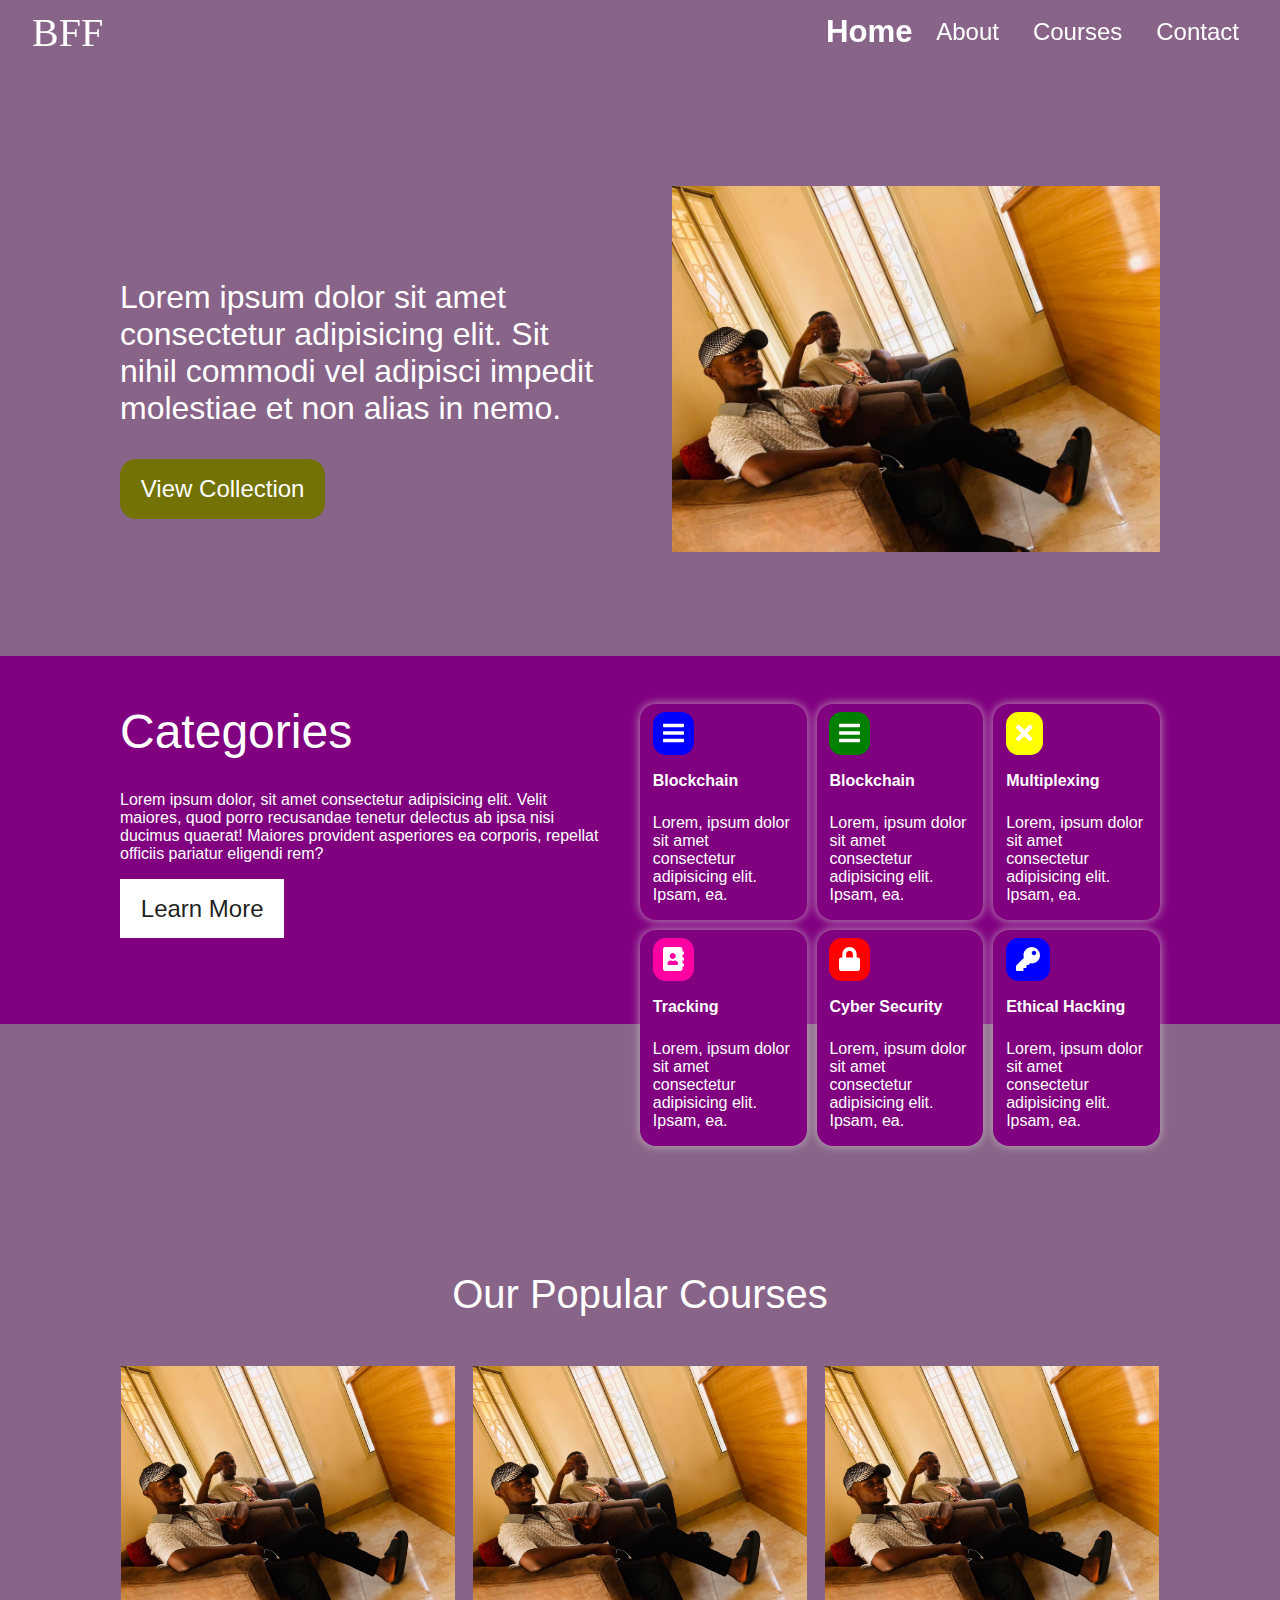
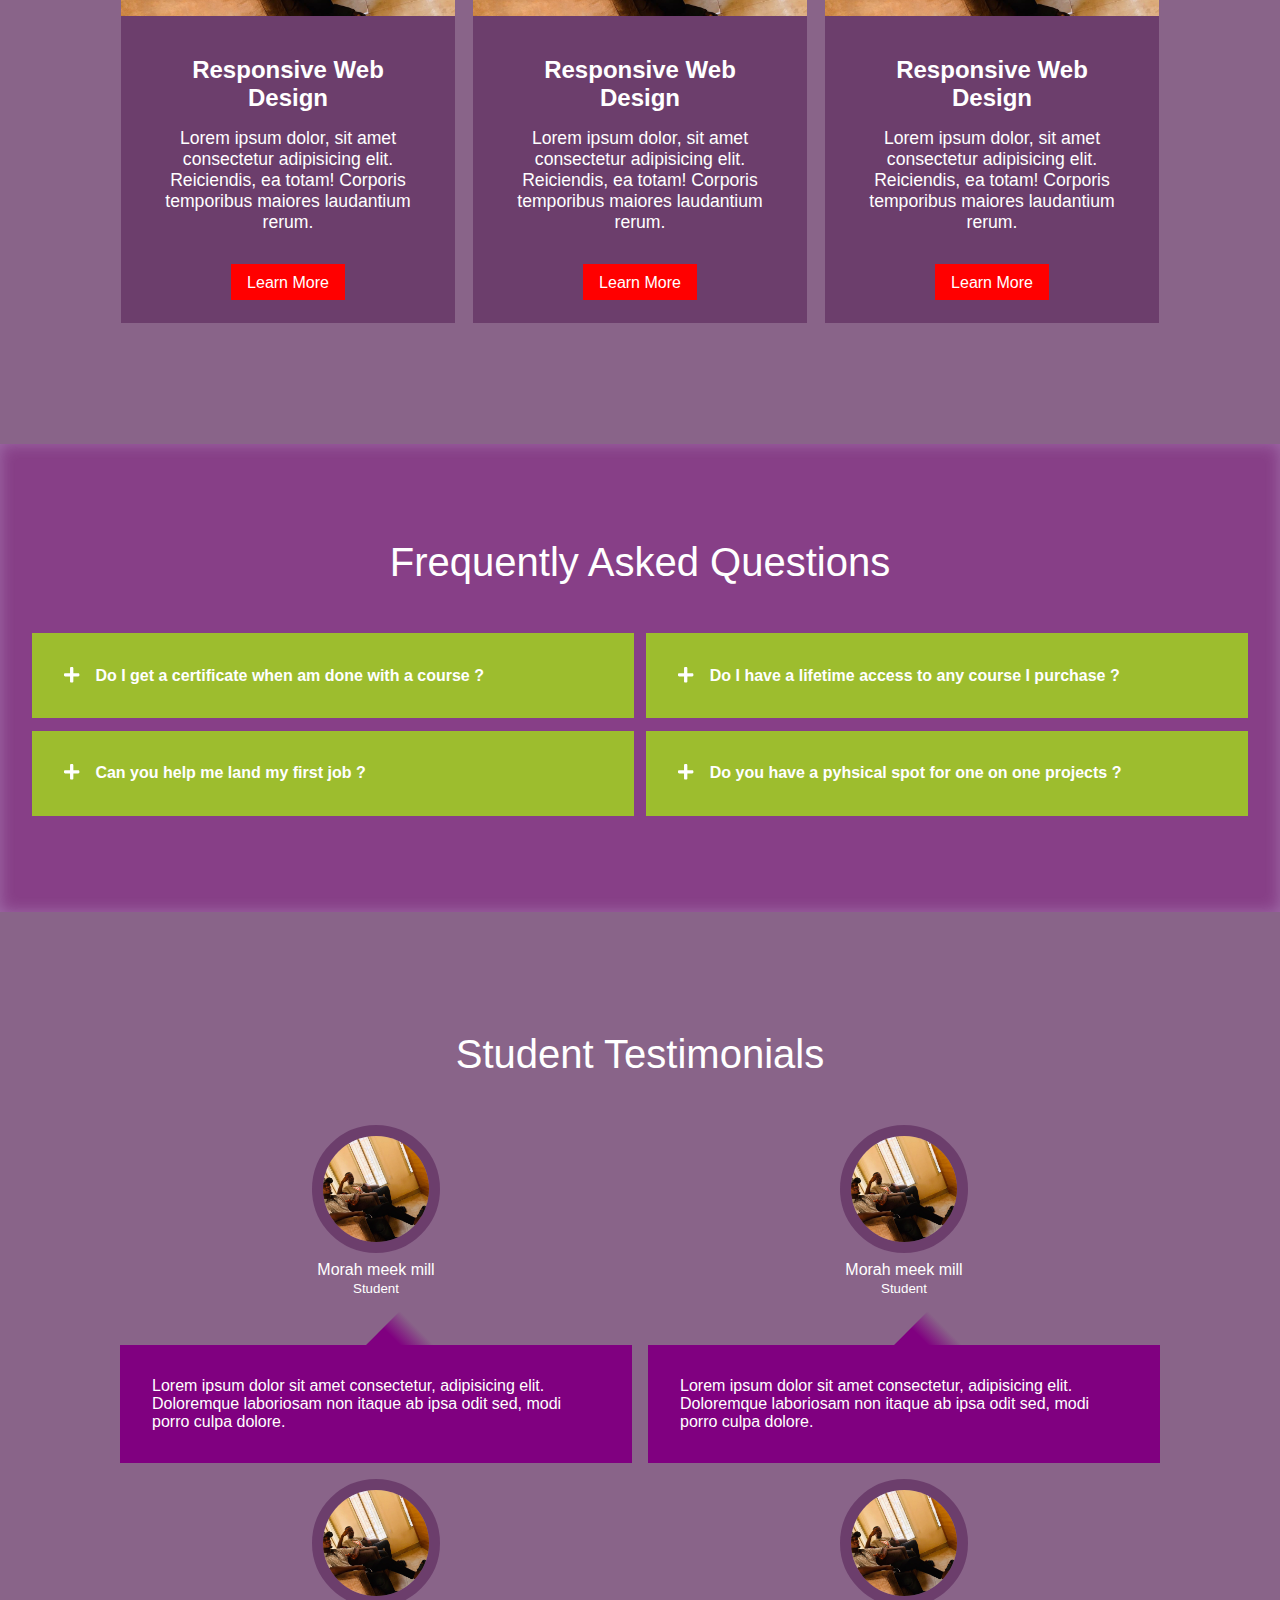
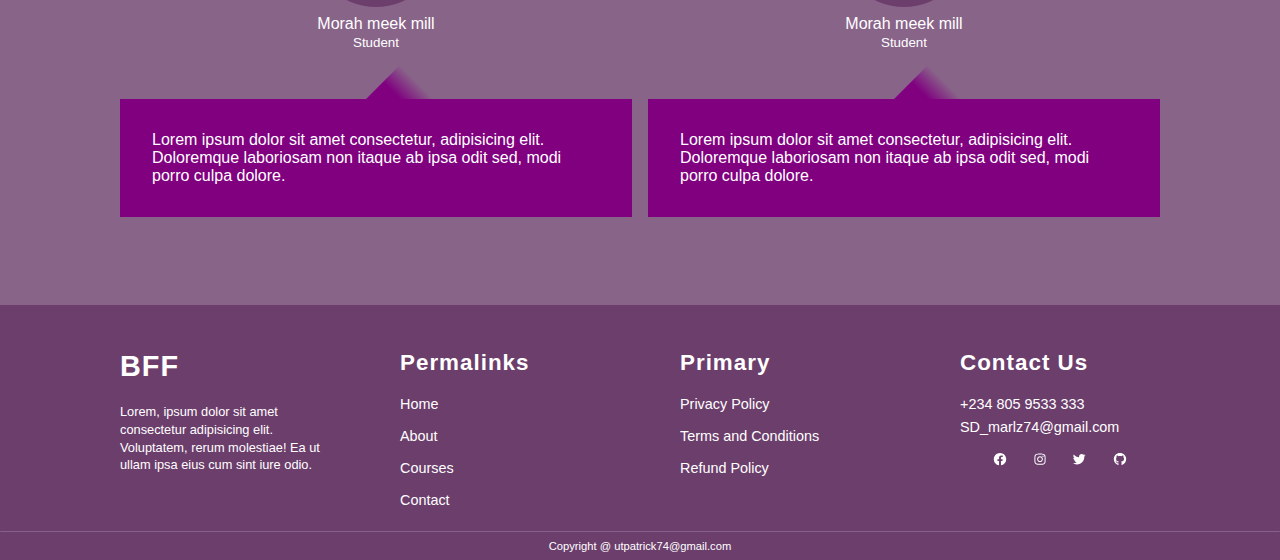
==== commit ec36bd02: "landing page update" ====
--- a/landing_page/index.html
+++ b/landing_page/index.html
@@ -4,7 +4,7 @@
     <meta charset="UTF-8">
     <meta http-equiv="X-UA-Compatible" content="IE=edge">
     <meta name="viewport" content="width=device-width, initial-scale=1.0">
-    <title>fff</title>
+    <title>SUPER ACADEMY</title>
     <script src="js/all.js"></script>
     <link rel="stylesheet" href="css/style.css">
 </head>
@@ -295,5 +295,5 @@
 
     
 </body>
-<script src="js/script.js"></script>
+<script src="./js/script.js"></script>
 </html>